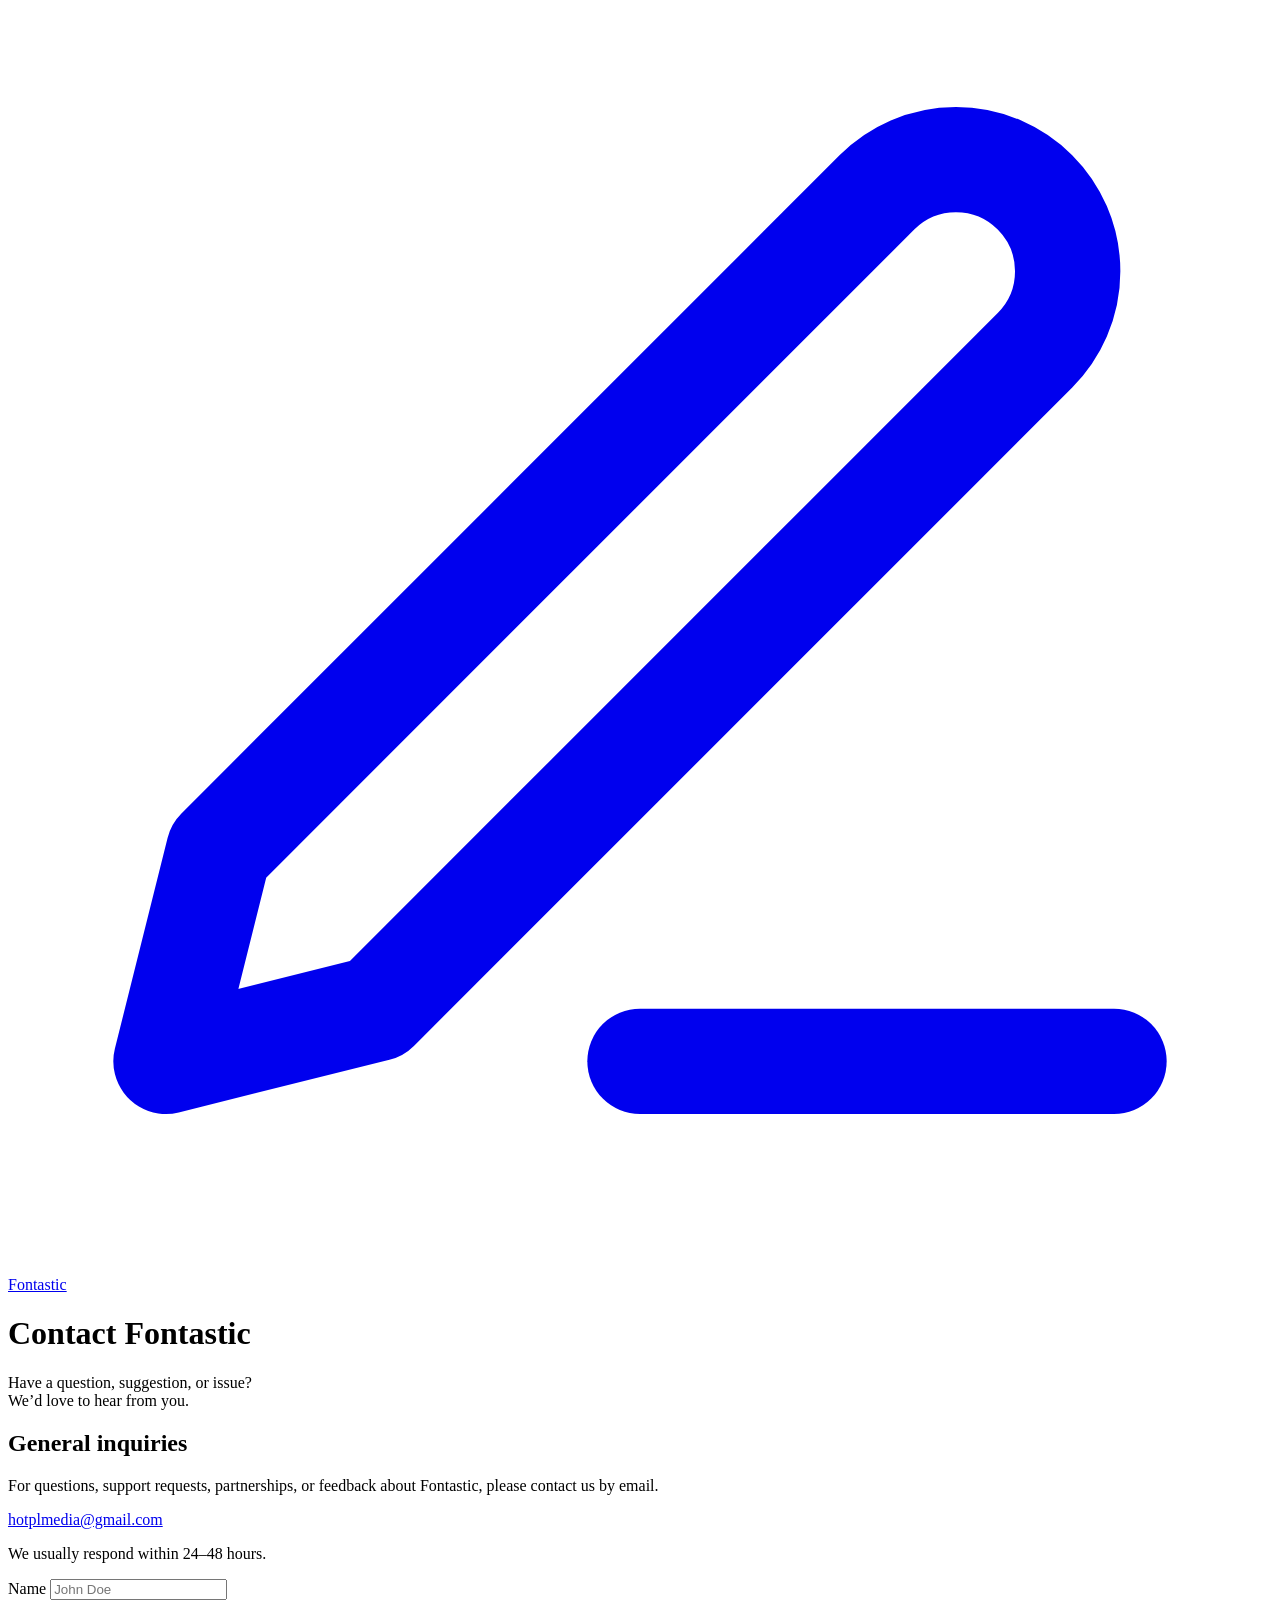
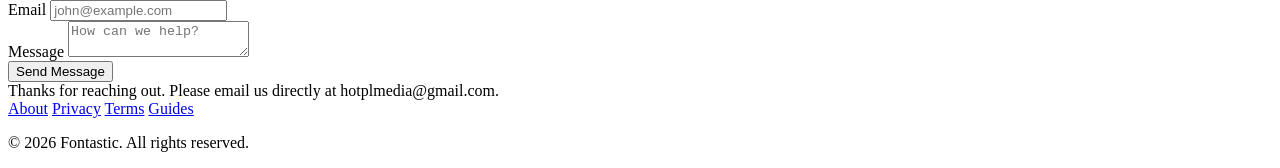
==== public/contact/index.html @ 7addd7ba "Feat: Complete font synchronization, hero UI refinements, and editor system rebuild" ====
<!DOCTYPE html>
<html lang="en">

<head>
    <meta charset="UTF-8">
    <meta name="viewport" content="width=device-width, initial-scale=1.0">
    <title>Contact Fontastic | Support & Inquiries</title>
    <meta name="description"
        content="Contact the Fontastic team for support, feedback, partnerships, or copyright inquiries.">
    <link rel="stylesheet" href="/style.css">
</head>

<body class="info-page">
    <header class="site-header">
        <a href="/" class="logo-wrapper">
            <svg class="logo-icon" xmlns="http://www.w3.org/2000/svg" viewBox="0 0 24 24" fill="none"
                stroke="currentColor" stroke-width="2" stroke-linecap="round" stroke-linejoin="round">
                <path d="M12 20h9" />
                <path d="M16.5 3.5a2.1 2.1 0 013 3L7 19l-4 1 1-4 12.5-12.5z" />
            </svg>
            <span class="site-logo">Fontastic</span>
        </a>
    </header>

    <main class="info-container">
        <div class="contact-header">
            <h1>Contact Fontastic</h1>
            <p>Have a question, suggestion, or issue? <br>We’d love to hear from you.</p>
        </div>

        <div class="contact-grid">
            <!-- Left Panel: General Info -->
            <div class="contact-card">
                <h2>General inquiries</h2>
                <p>For questions, support requests, partnerships, or feedback about Fontastic, please contact us by
                    email.</p>
                <a href="mailto:hotplmedia@gmail.com" class="email-link">hotplmedia@gmail.com</a>
                <p class="note">We usually respond within 24–48 hours.</p>
            </div>

            <!-- Right Panel: Form -->
            <div class="contact-card">
                <form id="contactForm" class="contact-form">
                    <div class="form-group">
                        <label for="name">Name</label>
                        <input type="text" id="name" name="name" required placeholder="John Doe">
                    </div>
                    <div class="form-group">
                        <label for="email">Email</label>
                        <input type="email" id="email" name="email" required placeholder="john@example.com">
                    </div>
                    <div class="form-group">
                        <label for="message">Message</label>
                        <textarea id="message" name="message" required placeholder="How can we help?"></textarea>
                    </div>
                    <button type="submit" class="premium-btn">Send Message</button>

                    <div id="formSuccessMessage" class="form-message">
                        Thanks for reaching out. Please email us directly at hotplmedia@gmail.com.
                    </div>
                </form>
            </div>
        </div>
    </main>

    <footer>
        <nav class="footer-links">
            <a href="/about">About</a>
            <a href="/privacy">Privacy</a>
            <a href="/terms">Terms</a>
            <a href="/guides">Guides</a>
        </nav>
        <p>&copy; 2026 Fontastic. All rights reserved.</p>
    </footer>

    <script>
        document.getElementById('contactForm').addEventListener('submit', function (e) {
            e.preventDefault(); // Prevent backend submission

            // Hide the button to indicate processing
            const submitBtn = this.querySelector('button[type="submit"]');
            submitBtn.style.display = 'none';

            // Show the user the success response note
            const msgBox = document.getElementById('formSuccessMessage');
            msgBox.style.display = 'block';
        });
    </script>
</body>

</html>
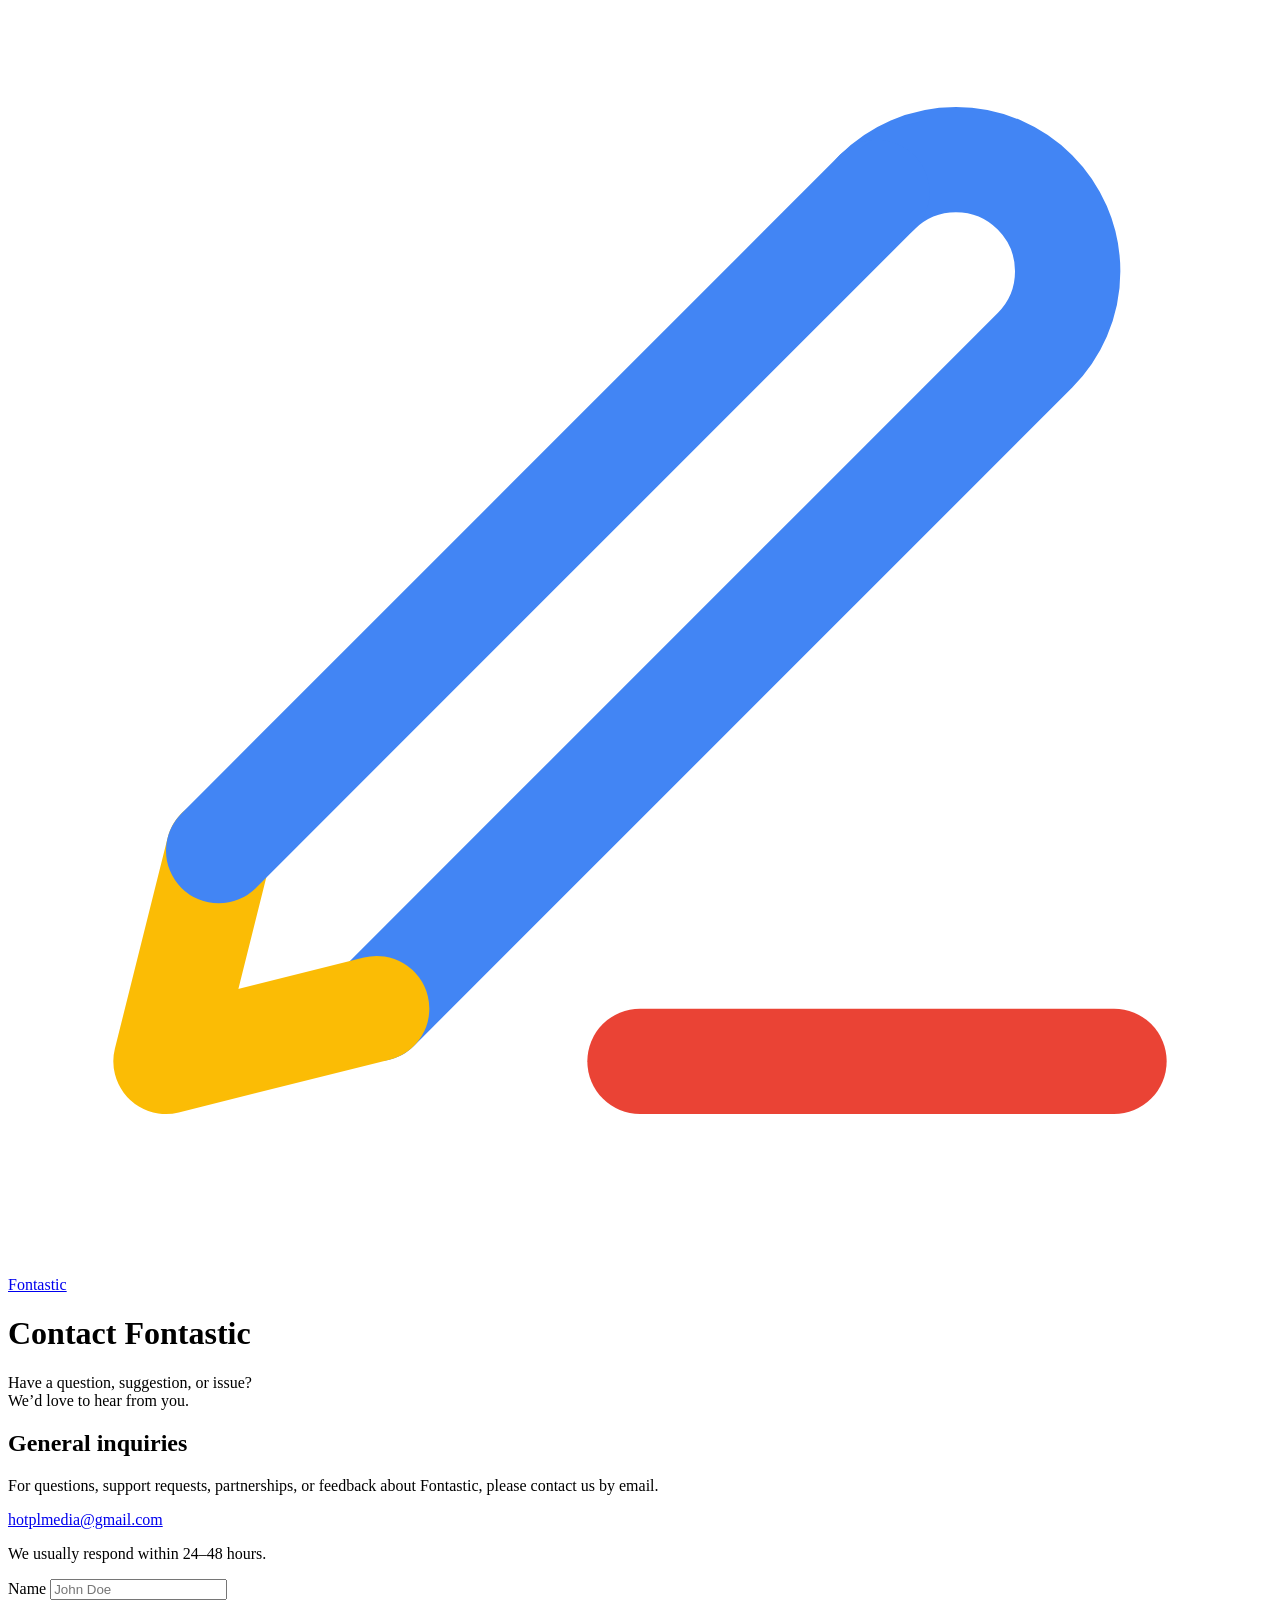
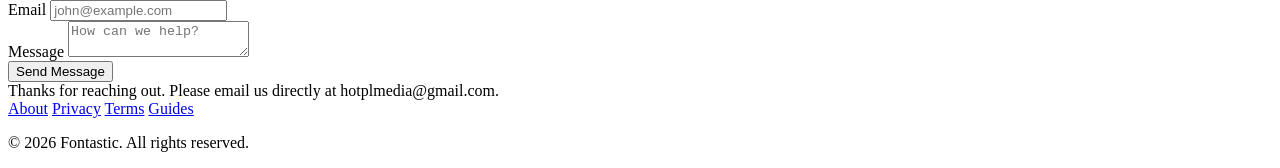
==== commit 621c9eb3: "Fix broken text rendering features and UI behaviors in Fontastic editor" ====
--- a/public/contact/index.html
+++ b/public/contact/index.html
@@ -13,10 +13,11 @@
 <body class="info-page">
     <header class="site-header">
         <a href="/" class="logo-wrapper">
-            <svg class="logo-icon" xmlns="http://www.w3.org/2000/svg" viewBox="0 0 24 24" fill="none"
-                stroke="currentColor" stroke-width="2" stroke-linecap="round" stroke-linejoin="round">
-                <path d="M12 20h9" />
-                <path d="M16.5 3.5a2.1 2.1 0 013 3L7 19l-4 1 1-4 12.5-12.5z" />
+            <svg class="logo-icon" xmlns="http://www.w3.org/2000/svg" viewBox="0 0 24 24" fill="none" stroke-width="2" stroke-linecap="round" stroke-linejoin="round">
+                <path d="M12 20h9" stroke="#EA4335" />
+                <path d="M16.5 3.5a2.1 2.1 0 013 3L7 19" stroke="#4285F4" />
+                <path d="M7 19l-4 1 1-4" stroke="#FBBC05" />
+                <path d="M4 16l12.5-12.5" stroke="#4285F4" />
             </svg>
             <span class="site-logo">Fontastic</span>
         </a>
